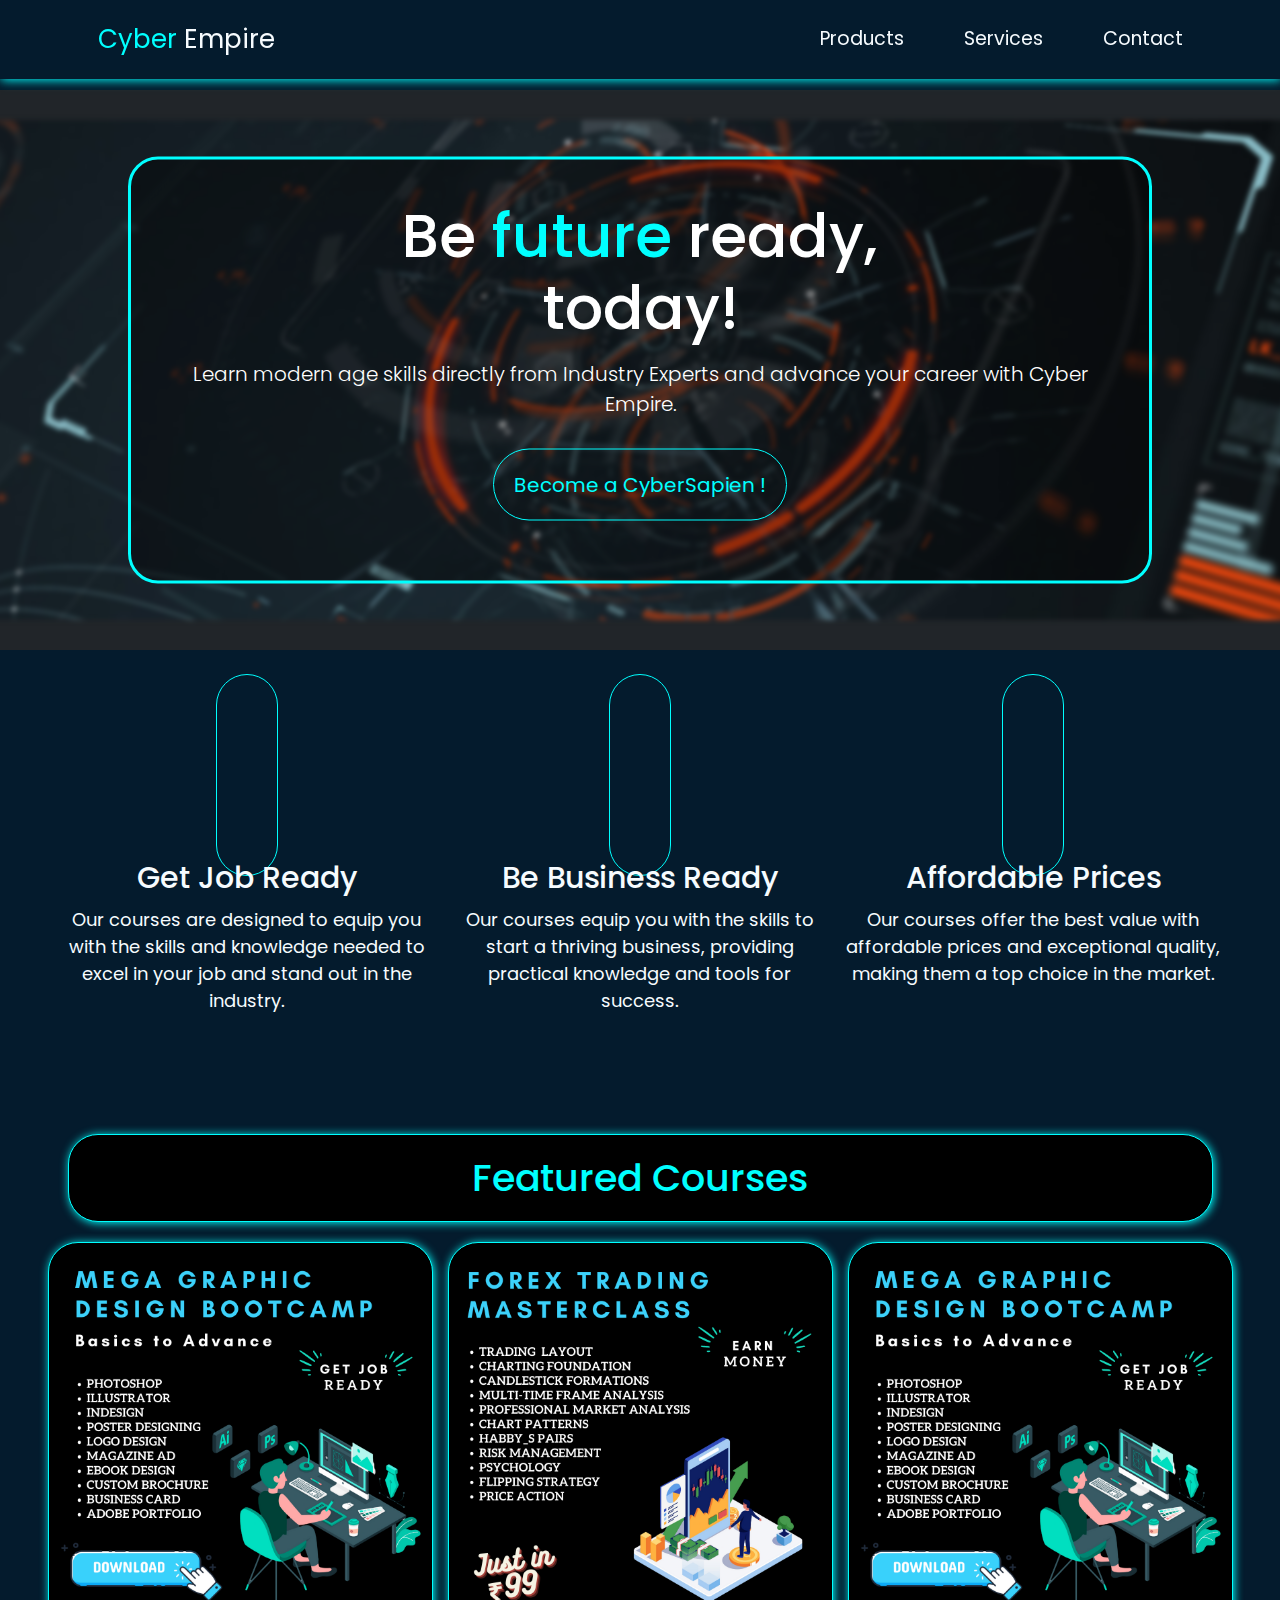
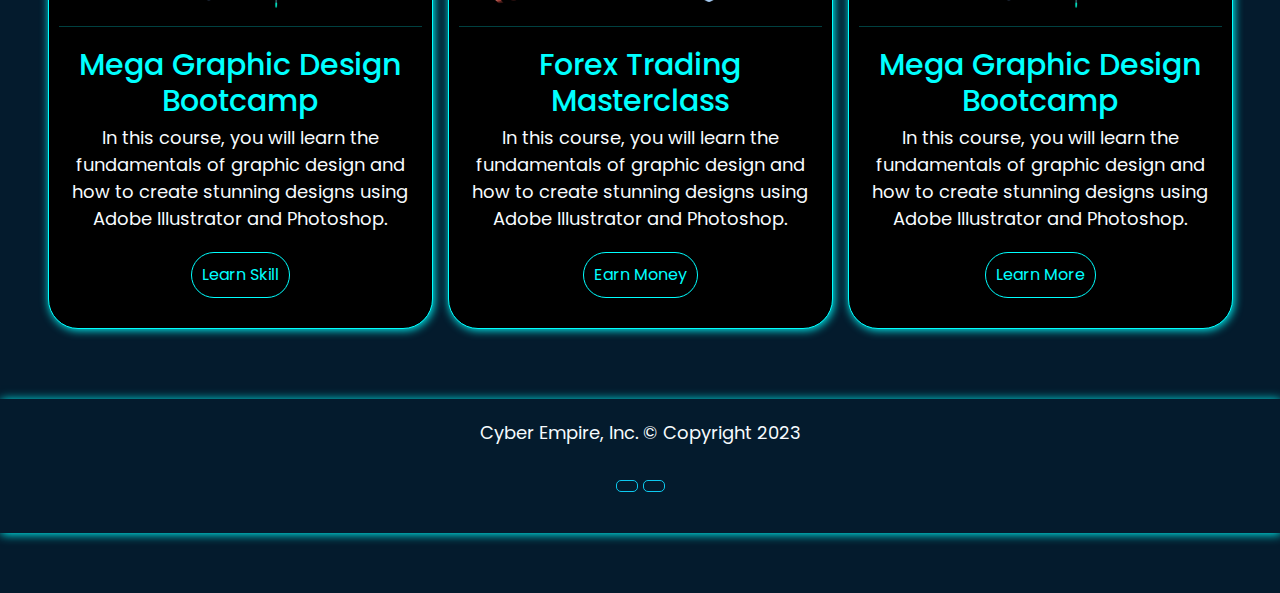
==== index.html @ 4c0ed889 "INITIAL COMMIT" ====
<!DOCTYPE html>
<html lang="en">
    <head>
        <meta charset="UTF-8" />
        <meta name="viewport" content="width=device-width, initial-scale=1.0" />
        <title>Cyber Empire</title>

        <!-- Favicon -->
        <link rel="icon" type="image/png" href="./assets/favicon.png" />

        <!-- Bootstrap 5 CSS CDN link -->
        <link
            rel="stylesheet"
            href="https://cdn.jsdelivr.net/npm/bootstrap@5.2.3/dist/css/bootstrap.min.css"
        />

        <!-- poppins font -->
        <link rel="preconnect" href="https://fonts.googleapis.com" />
        <link rel="preconnect" href="https://fonts.gstatic.com" crossorigin />
        <link
            href="https://fonts.googleapis.com/css2?family=Poppins:wght@700&display=swap"
            rel="stylesheet"
        />

        <!-- Font AweSome -->
        <link
            rel="stylesheet"
            href="https://cdnjs.cloudflare.com/ajax/libs/font-awesome/6.4.0/css/all.min.css"
            integrity="sha512-iecdLmaskl7CVkqkXNQ/ZH/XLlvWZOJyj7Yy7tcenmpD1ypASozpmT/E0iPtmFIB46ZmdtAc9eNBvH0H/ZpiBw=="
            crossorigin="anonymous"
            referrerpolicy="no-referrer"
        />

        <!-- Custom File Links -->
        <link rel="stylesheet" href="css/style.css" />
    </head>

    <body>
        <header>
            <!-- Navbar Section -->
            <nav class="navbar navbar-expand-lg nav-style fixed-top">
                <div class="container">
                    <a href="#" class="navbar-brand">
                        <span>Cyber</span> Empire
                    </a>

                    <button
                        class="navbar-toggler"
                        type="button"
                        data-bs-toggle="collapse"
                        data-bs-target="#navmenu"
                    >
                        <i
                            class="fa-solid fa-bars-staggered"
                            style="color: #00ffff"
                        ></i>
                    </button>

                    <div class="collapse navbar-collapse" id="navmenu">
                        <ul class="navbar-nav ms-auto">
                            <li class="nav-item">
                                <a href="./products.html" class="nav-link"
                                    >Products</a
                                >
                            </li>
                            <li class="nav-item">
                                <a href="#services" class="nav-link"
                                    >Services</a
                                >
                            </li>
                            <li class="nav-item">
                                <a href="#contact" class="nav-link">Contact</a>
                            </li>
                        </ul>
                    </div>
                </div>
            </nav>
        </header>

        <main>
            <!-- header -->
            <section class="bg-dark text-white py-5 header-section">
                <!-- <div class="container"> -->
                <div class="row">
                    <div class="header-img img-fluid"></div>
                    <div class="col-md-12 header-text">
                        <h1 class="text-center mb-4">
                            Be <span>future</span>
                            ready,
                            <br />
                            today!
                        </h1>
                        <p class="lead text-center">
                            Learn modern age skills directly from Industry
                            Experts and advance your career with Cyber Empire.
                        </p>
                        <a
                            type="button"
                            class="btn btn-outline-info btn-rounded"
                            data-mdb-ripple-color="dark"
                            href="./products.html"
                        >
                            Become a CyberSapien !
                        </a>
                    </div>
                </div>
                <!-- </div> -->
            </section>

            <!-- Features Section -->
            <section class="features-section">
                <div class="container-fluid">
                    <div class="row">
                        <div class="col-md-4">
                            <div class="feature-box">
                                <i
                                    class="fa-solid fa-user-tie"
                                    style="color: #00ffff"
                                ></i>
                                <h3>Get Job Ready</h3>
                                <p>
                                    Our courses are designed to equip you with
                                    the skills and knowledge needed to excel in
                                    your job and stand out in the industry.
                                </p>
                            </div>
                        </div>
                        <div class="col-md-4">
                            <div class="feature-box">
                                <i
                                    class="fa-solid fa-building"
                                    style="color: #00ffff"
                                ></i>
                                <h3>Be Business Ready</h3>
                                <p>
                                    Our courses equip you with the skills to
                                    start a thriving business, providing
                                    practical knowledge and tools for success.
                                </p>
                            </div>
                        </div>
                        <div class="col-md-4">
                            <div class="feature-box">
                                <i
                                    class="fa-solid fa-indian-rupee-sign"
                                    style="color: #00ffff"
                                ></i>
                                <h3>Affordable Prices</h3>
                                <p>
                                    Our courses offer the best value with
                                    affordable prices and exceptional quality,
                                    making them a top choice in the market.
                                </p>
                            </div>
                        </div>
                    </div>
                </div>
            </section>

            <!-- Courses Section -->
            <section class="courses-section">
                <div class="container-fluid">
                    <div class="row">
                        <div class="col-md-12">
                            <h2>Featured Courses</h2>
                        </div>
                    </div>
                    <div class="row">
                        <div class="col-lg-4 col-sm-10">
                            <div class="card">
                                <img
                                    src="./assets/course-1.png"
                                    alt="Course 1"
                                    class="card-img-top"
                                />
                                <hr />
                                <div class="card-body">
                                    <h3 class="card-title">
                                        Mega Graphic Design Bootcamp
                                    </h3>
                                    <p class="card-text">
                                        In this course, you will learn the
                                        fundamentals of graphic design and how
                                        to create stunning designs using Adobe
                                        Illustrator and Photoshop.
                                    </p>
                                    <a
                                        type="button"
                                        class="btn btn-outline-info btn-rounded"
                                        data-mdb-ripple-color="dark"
                                        href="./store/mega-graphic/index.html"
                                    >
                                        Learn Skill
                                    </a>
                                </div>
                            </div>
                        </div>
                        <div class="col-lg-4 col-sm-10">
                            <div class="card">
                                <img
                                    src="./assets/course-2.png"
                                    alt="Course 2"
                                    class="card-img-top"
                                />
                                <hr />
                                <div class="card-body">
                                    <h3 class="card-title">
                                        Forex Trading Masterclass
                                    </h3>
                                    <p class="card-text">
                                        In this course, you will learn the
                                        fundamentals of graphic design and how
                                        to create stunning designs using Adobe
                                        Illustrator and Photoshop.
                                    </p>
                                    <a
                                        type="button"
                                        class="btn btn-outline-info btn-rounded"
                                        data-mdb-ripple-color="dark"
                                        href="./store/trading/index.html"
                                    >
                                        Earn Money
                                    </a>
                                </div>
                            </div>
                        </div>
                        <div class="col-lg-4 col-sm-10">
                            <div class="card">
                                <img
                                    src="./assets/course-1.png"
                                    alt="Course 3"
                                    class="card-img-top"
                                />
                                <hr />
                                <div class="card-body">
                                    <h3 class="card-title">
                                        Mega Graphic Design Bootcamp
                                    </h3>
                                    <p class="card-text">
                                        In this course, you will learn the
                                        fundamentals of graphic design and how
                                        to create stunning designs using Adobe
                                        Illustrator and Photoshop.
                                    </p>
                                    <a
                                        type="button"
                                        class="btn btn-outline-info btn-rounded"
                                        data-mdb-ripple-color="dark"
                                        href="./store/mega-graphic/index.html"
                                    >
                                        Learn More
                                    </a>
                                </div>
                            </div>
                        </div>
                    </div>
                </div>
            </section>
        </main>

        <footer>
            <p>Cyber Empire, Inc. © Copyright 2023</p>

            <!-- Grid container -->
            <div class="container p-4 pb-0">
                <!-- Section: Social media -->
                <section class="mb-4">
                    <!-- Facebook -->
                    <a
                        class="btn btn-outline-info btn-lg btn-floating"
                        href="https://www.facebook.com/officialcyberempire"
                        role="button"
                        target="_blank"
                        ><i class="fab fa-facebook-f"></i
                    ></a>

                    <!-- Instagram -->
                    <a
                        class="btn btn-outline-info btn-lg btn-floating"
                        href="https://www.instagram.com/cyberempire.wg/"
                        role="button"
                        target="_blank"
                    >
                        <i class="fab fa-instagram"></i>
                    </a>
                </section>
                <!-- Section: Social media -->
            </div>
            <!-- Grid container -->
        </footer>

        <!-- Bootstrap 5 JS CDN Link -->
        <script src="https://cdn.jsdelivr.net/npm/bootstrap@5.2.3/dist/js/bootstrap.bundle.min.js"></script>

        <!-- Custom JS Link -->
        <script src="js/main.js"></script>
    </body>
</html>
---- css/style.css ----
* {
    box-sizing: border-box;
    margin: 0;
    padding: 0;
}

:root {
    /* Background Color */
    --primary-color: #041b2d;
    --secondary-color: #f6fbfe;
    --blue: #0179fc;
}

html {
    font-size: 62.5%;
}

body {
    background-color: var(--primary-color);
    color: var(--secondary-color);
    font-family: "Poppins", sans-serif;
    padding-bottom: 6rem;
    text-align: center;
    font-size: 1.8rem;
}
@media (max-width: 979px) {
    body {
        padding-bottom: 0px;
    }
}

a {
    text-decoration: none;
}

::-webkit-scrollbar {
    width: 0.85rem;
}

::-webkit-scrollbar-track {
    background: black;
}

::-webkit-scrollbar-thumb {
    border-radius: 1.5rem;
    background: cyan;
}

/* navbar */
.nav-style {
    background-color: var(--primary-color);
    box-shadow: 0.1rem 0.1rem 1rem cyan;
}
.nav-style button {
    font-size: 2rem;
}
.nav-style a {
    color: var(--secondary-color);
    margin-left: 2rem;
    font-size: 2.6rem;
}
.nav-style a:hover {
    color: cyan;
}
.nav-style a span {
    color: cyan;
}
#navmenu a {
    font-size: 1.9rem;
    padding: 2rem;
}
#navmenu a:hover {
    color: cyan;
}
#navmenu a:active {
    color: cyan;
}

/* header */

.header-section {
    margin-top: 9rem;
    overflow: hidden;
    position: relative;
}
.header-img {
    background-image: url(../assets/back.jpg);
    filter: blur(0.25rem);
    -webkit-filter: blur(0.25rem);
    background-size: cover;
    background-position: center center;
    background-repeat: no-repeat;
    height: 50rem;
}
.header-text {
    position: absolute;
    top: 50%;
    left: 50%;
    transform: translate(-50%, -50%);
    background-color: rgb(0, 0, 0); /* Fallback color */
    background-color: rgba(0, 0, 0, 0.4); /* Black w/opacity/see-through */
    color: white;
    font-weight: bold;
    border: 0.3rem solid cyan;
    border-radius: 3rem;
    /* position: absolute; */
    top: 50%;
    left: 50%;
    transform: translate(-50%, -50%);
    z-index: 2;
    width: 80%;
    padding: 4rem;
    text-align: center;
}
.header-text h1 {
    font-size: 6rem;
}
.header-text h1 span {
    color: cyan;
}
.header-text p {
    font-size: 2rem;
}
.header-text a {
    padding: 2rem;
    font-size: 2rem;
    margin: 2rem;
    color: cyan;
    border: 1px solid cyan;
    border-radius: 5rem;
}
.header-text a:hover {
    background-color: cyan;
    color: black;
}

/*  Features Section  */
.features-section {
    margin: 5rem;
}
.feature-box h3 {
    font-size: 3rem;
    margin: 1rem;
}
.feature-box i {
    font-size: 10rem;
    margin: 2rem;
    border: 0.1rem solid cyan;
    border-radius: 30rem;
    padding: 3rem;
}

/* Courses Section  */
.courses-section {
    margin: 4rem;
    margin-top: 9rem;
    display: flex;
    flex-wrap: wrap;
    justify-content: center;
    align-items: center;
    text-align: center;
}
.courses-section h2 {
    background-color: black;
    color: cyan;
    font-size: 3.8rem;
    margin: 2rem;
    padding: 2rem;
    border: 0.1rem solid cyan;
    border-radius: 3rem;
    box-shadow: 0.1rem 0.1rem 1rem cyan;
}
.courses-section .card {
    background-color: black;
    color: cyan;
    padding: 1rem;
    border: 0.1rem solid cyan;
    border-radius: 3rem;
    box-shadow: 0.1rem 0.1rem 1rem cyan;
    margin-bottom: 3rem;
}
.courses-section .card-body h3 {
    font-size: 3rem;
}
.courses-section .card-body .card-text {
    color: var(--secondary-color);
}
.courses-section .card-body a {
    font-size: 1.6rem;
    color: cyan;
    border: 0.1rem solid cyan;
    border-radius: 3rem;
    margin: 1rem;
    padding: 1rem;
}
.courses-section .card-body a:hover {
    background-color: cyan;
    color: black;
}

/* footer  */
footer {
    margin-top: 4rem;
    margin-bottom: 0;
    padding: 2rem;
    box-shadow: 0.1rem 0.1rem 1rem cyan;
}

footer a i {
    color: cyan;
    font-size: 2.5rem;
}

/* reponsive code */
@media (max-width: 998px) {
    html {
        font-size: 55%;
    }
}

@media (max-width: 768px) {
    html {
        font-size: 45%;
    }
}
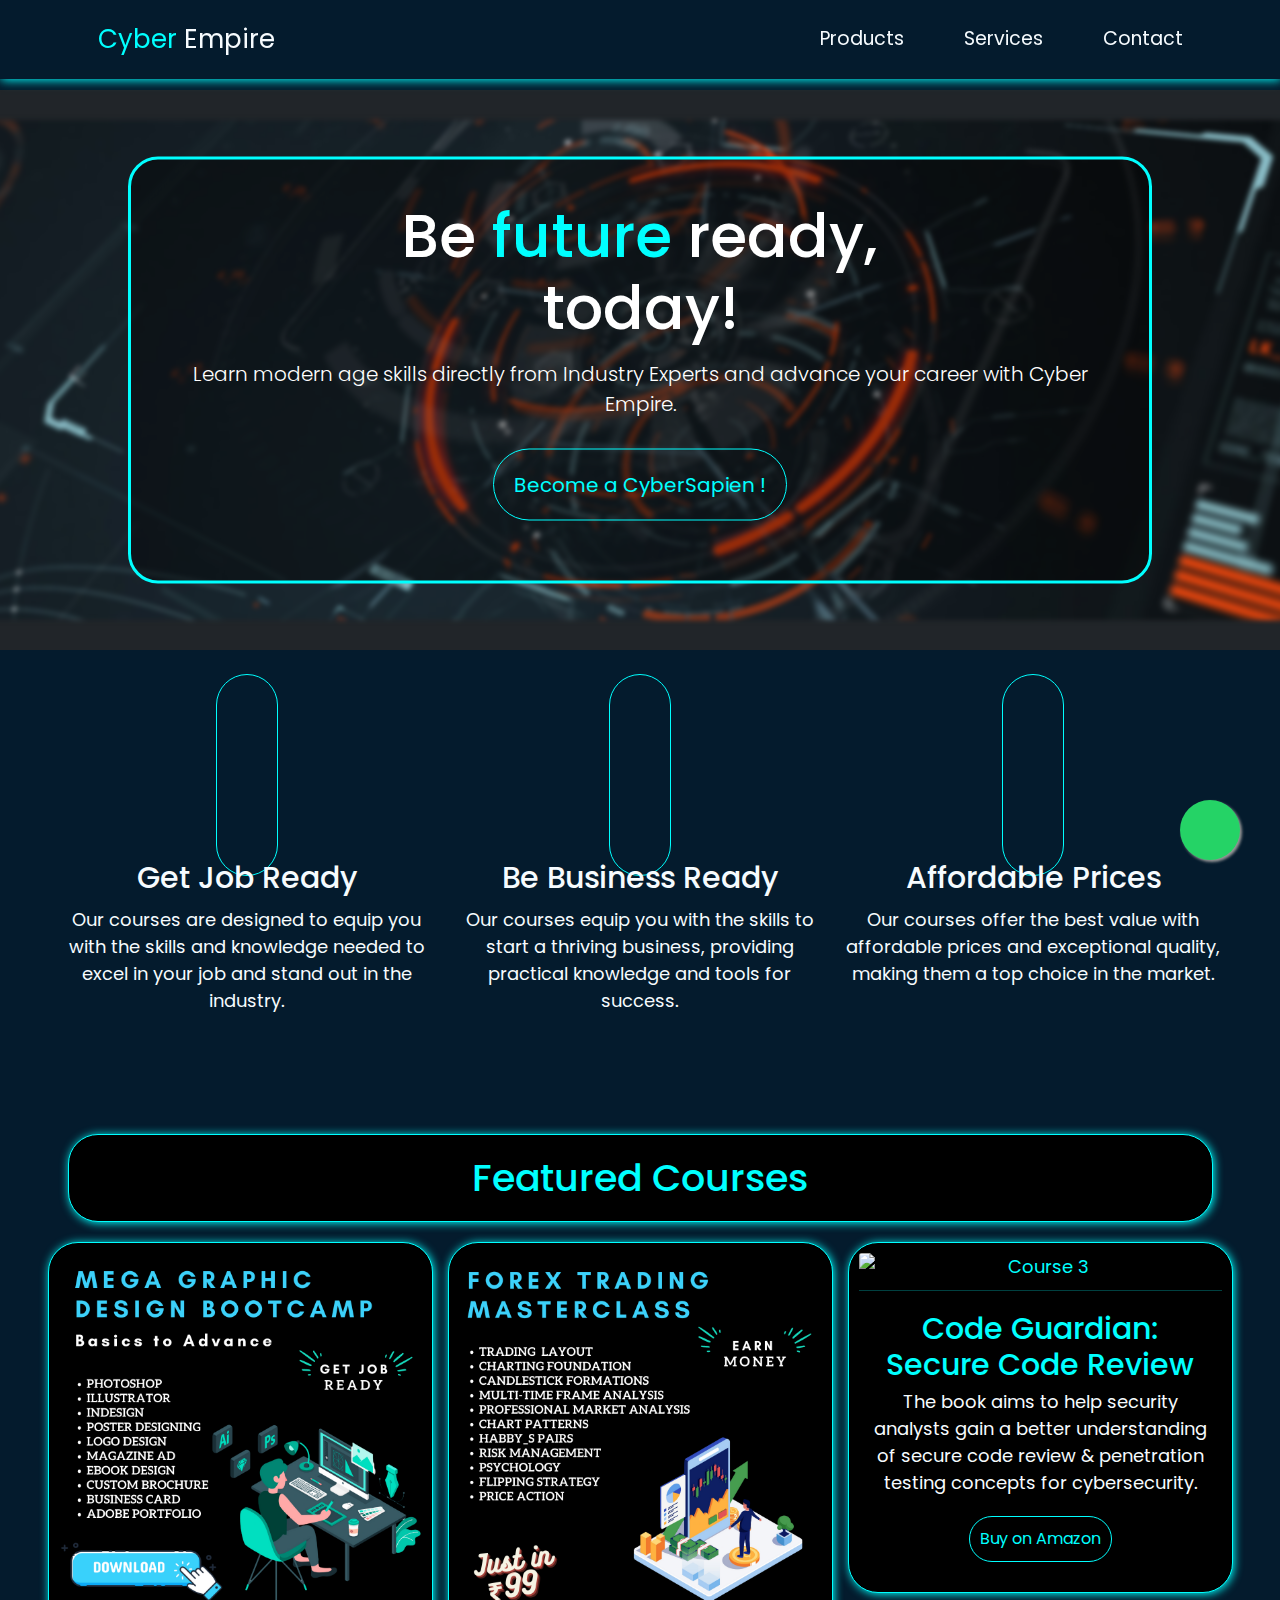
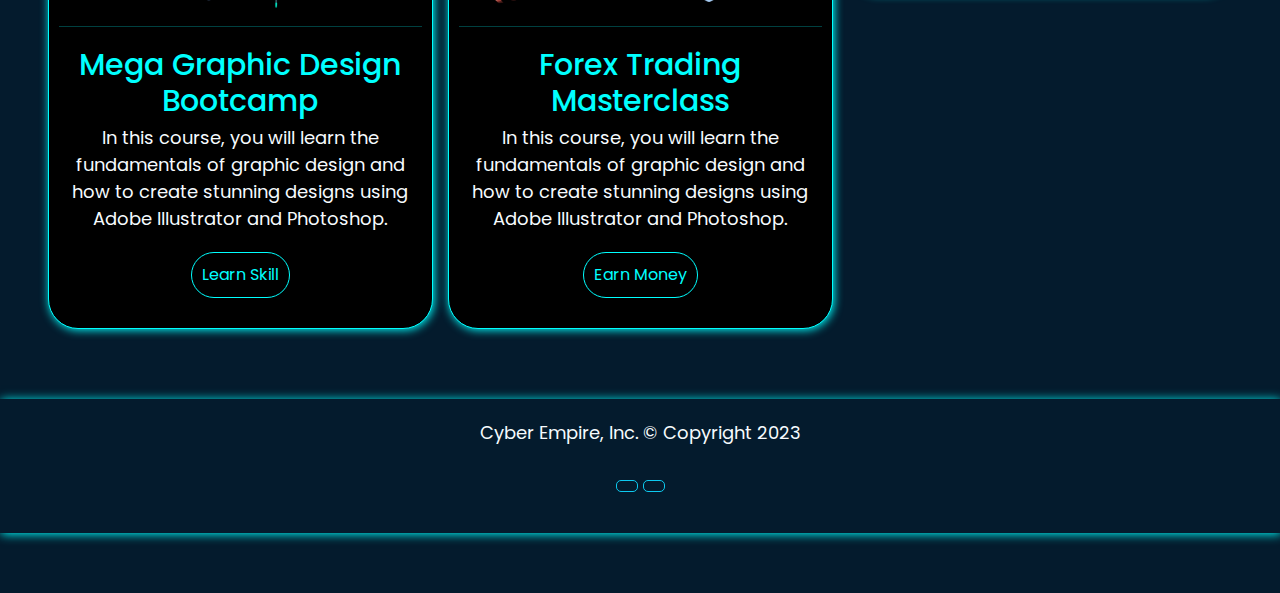
==== commit 1180fd12: "Update" ====
--- a/index.html
+++ b/index.html
@@ -36,6 +36,11 @@
     </head>
 
     <body>
+        <!-- whatsapp floating icon -->
+        <a href="https://wa.link/ekag57" class="float" target="_blank">
+            <i class="fa-brands fa-whatsapp my-float"></i>
+        </a>
+
         <header>
             <!-- Navbar Section -->
             <nav class="navbar navbar-expand-lg nav-style fixed-top">
@@ -227,28 +232,28 @@
                         <div class="col-lg-4 col-sm-10">
                             <div class="card">
                                 <img
-                                    src="./assets/course-1.png"
+                                    src="./assets/course-3.png"
                                     alt="Course 3"
                                     class="card-img-top"
                                 />
                                 <hr />
                                 <div class="card-body">
                                     <h3 class="card-title">
-                                        Mega Graphic Design Bootcamp
+                                        Code Guardian: Secure Code Review
                                     </h3>
                                     <p class="card-text">
-                                        In this course, you will learn the
-                                        fundamentals of graphic design and how
-                                        to create stunning designs using Adobe
-                                        Illustrator and Photoshop.
+                                        The book aims to help security analysts
+                                        gain a better understanding of secure
+                                        code review & penetration testing
+                                        concepts for cybersecurity.
                                     </p>
                                     <a
                                         type="button"
                                         class="btn btn-outline-info btn-rounded"
                                         data-mdb-ripple-color="dark"
-                                        href="./store/mega-graphic/index.html"
+                                        href="https://www.amazon.in/dp/B0C55SKWRY"
                                     >
-                                        Learn More
+                                        Buy on Amazon
                                     </a>
                                 </div>
                             </div>
--- a/css/style.css
+++ b/css/style.css
@@ -44,6 +44,26 @@
 ::-webkit-scrollbar-thumb {
     border-radius: 1.5rem;
     background: cyan;
+}
+
+/* whatsapp floating icon */
+.float {
+    position: fixed;
+    width: 6rem;
+    height: 6rem;
+    bottom: 4rem;
+    right: 4rem;
+    background-color: #25d366;
+    color: #fff;
+    border-radius: 5rem;
+    text-align: center;
+    font-size: 3rem;
+    box-shadow: .2rem .2rem .3rem #999;
+    z-index: 100;
+}
+
+.my-float {
+    margin-top: 1.6rem;
 }
 
 /* navbar */
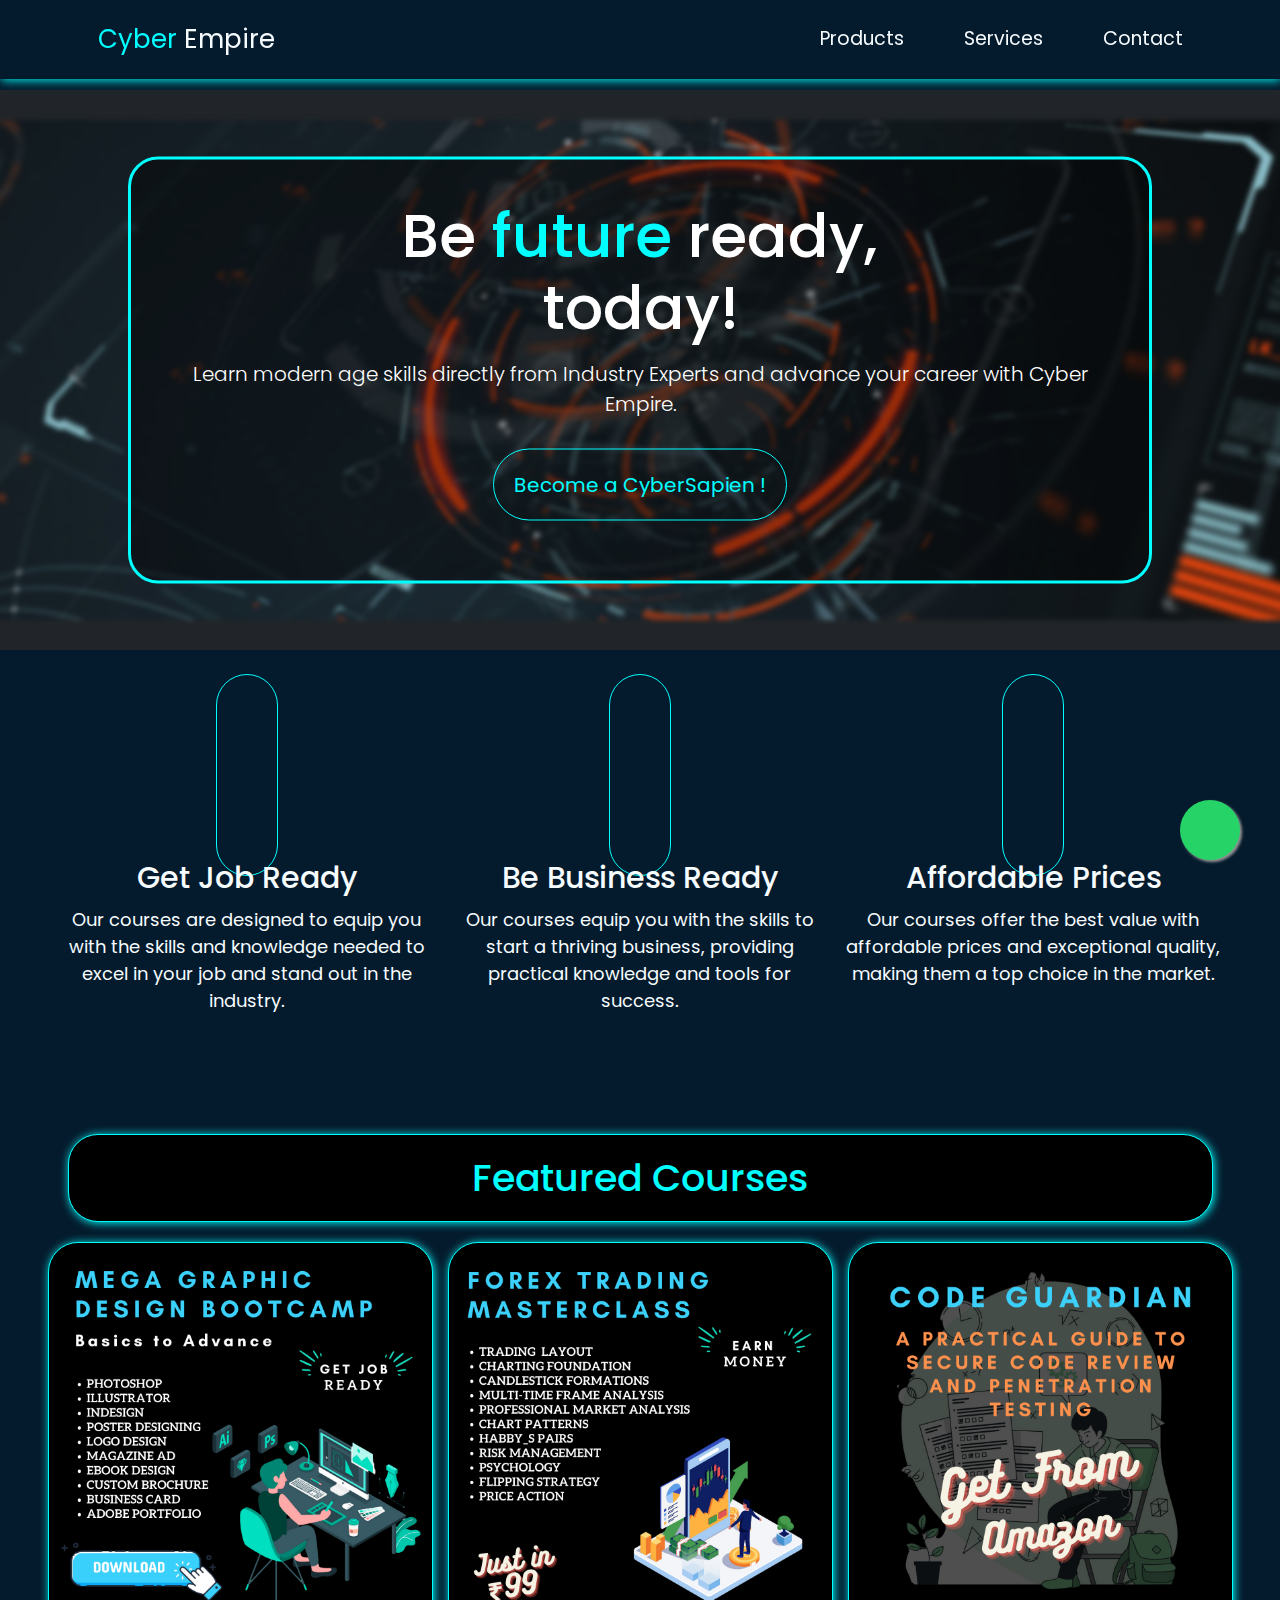
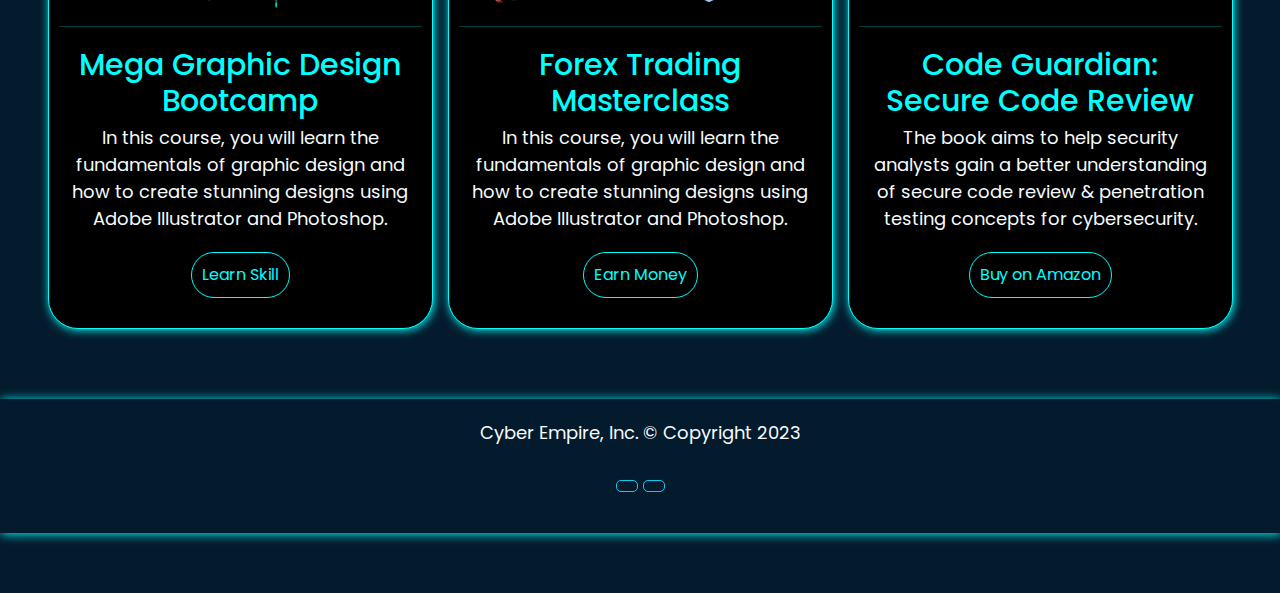
==== commit e15bcc95: "Added google tracking code" ====
--- a/index.html
+++ b/index.html
@@ -34,6 +34,20 @@
         <!-- Custom File Links -->
         <link rel="stylesheet" href="css/style.css" />
     </head>
+    <!-- Google tag (gtag.js) -->
+    <script
+        async
+        src="https://www.googletagmanager.com/gtag/js?id=G-SGC86KRC0S"
+    ></script>
+    <script>
+        window.dataLayer = window.dataLayer || [];
+        function gtag() {
+            dataLayer.push(arguments);
+        }
+        gtag("js", new Date());
+
+        gtag("config", "G-SGC86KRC0S");
+    </script>
 
     <body>
         <!-- whatsapp floating icon -->
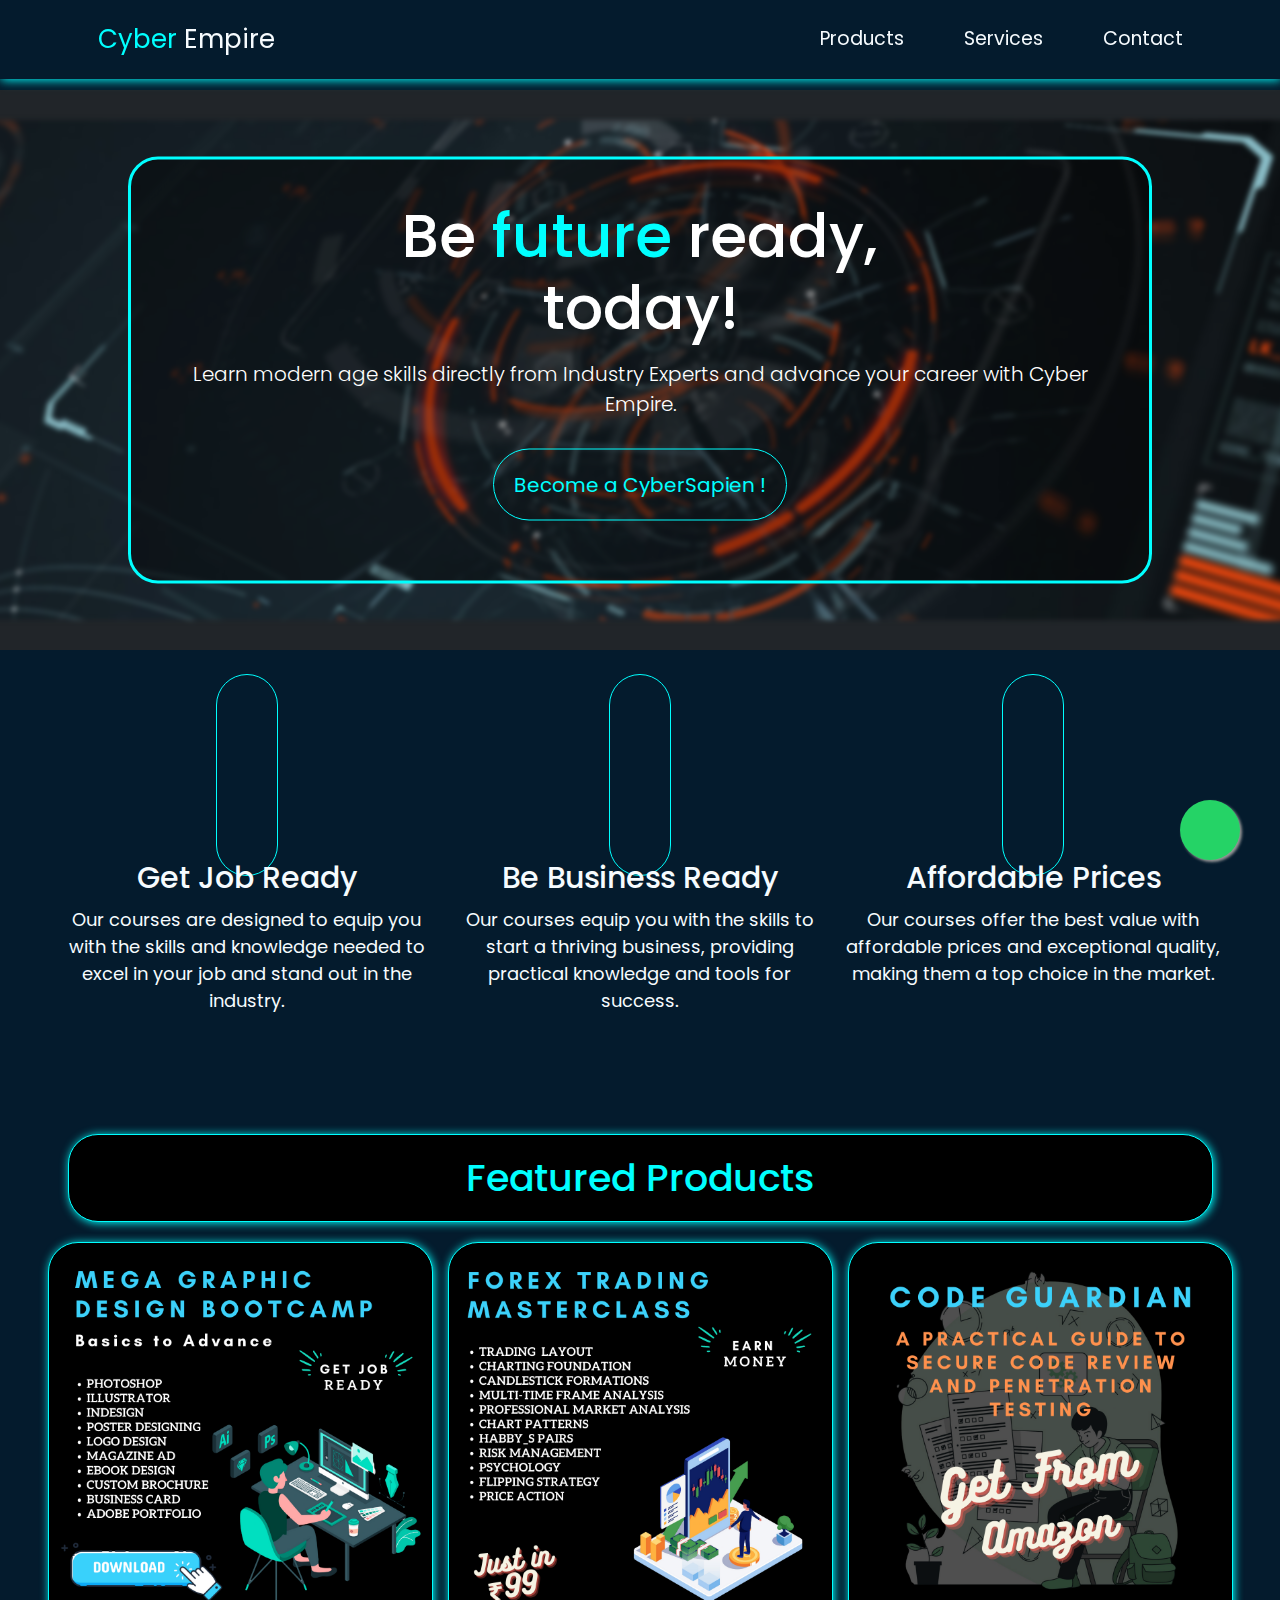
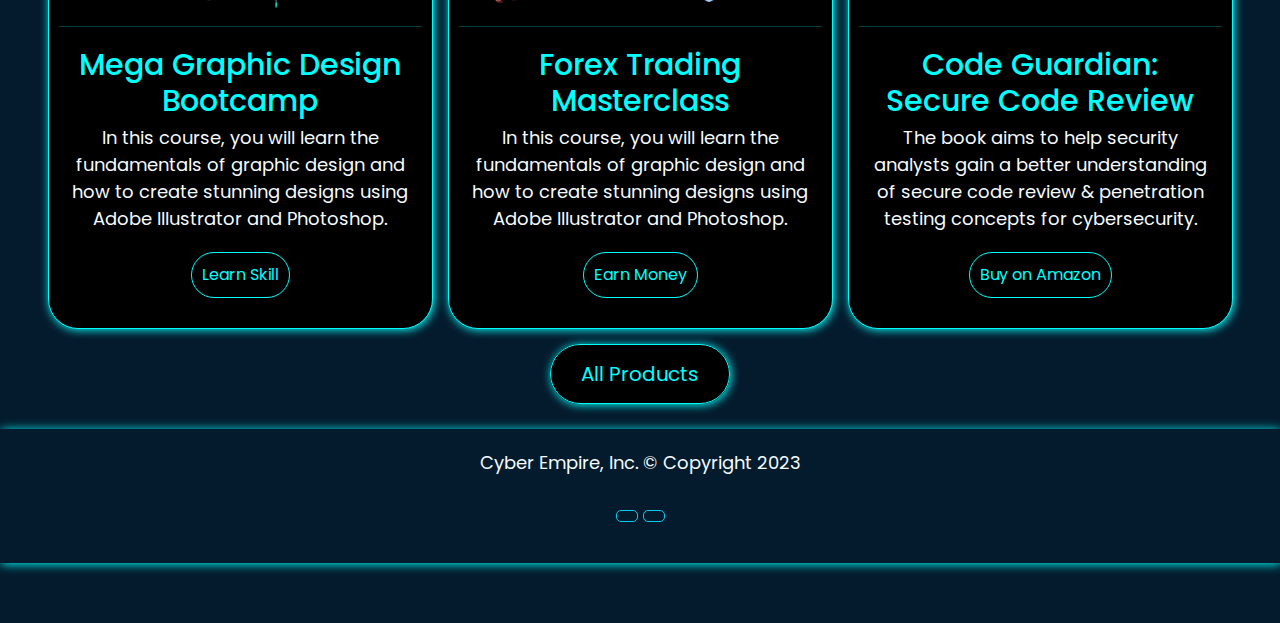
==== commit 3884bdad: "Added jee advance subscription" ====
--- a/index.html
+++ b/index.html
@@ -181,7 +181,7 @@
                 <div class="container-fluid">
                     <div class="row">
                         <div class="col-md-12">
-                            <h2>Featured Courses</h2>
+                            <h2>Featured Products</h2>
                         </div>
                     </div>
                     <div class="row">
@@ -273,6 +273,7 @@
                             </div>
                         </div>
                     </div>
+                    <a id="all" href="products.html">All Products</a>
                 </div>
             </section>
         </main>
--- a/css/style.css
+++ b/css/style.css
@@ -218,6 +218,21 @@
     color: black;
 }
 
+#all {
+    background-color: black;
+    color: cyan;
+    font-size: 2rem;
+    padding: 1.5rem 3rem 1.5rem;
+    border: 0.1rem solid cyan;
+    border-radius: 3rem;
+    box-shadow: 0.1rem 0.1rem 1rem cyan;
+}
+#all:hover {
+    background-color: cyan;
+    color: black;
+    box-shadow: none;
+}
+
 /* footer  */
 footer {
     margin-top: 4rem;
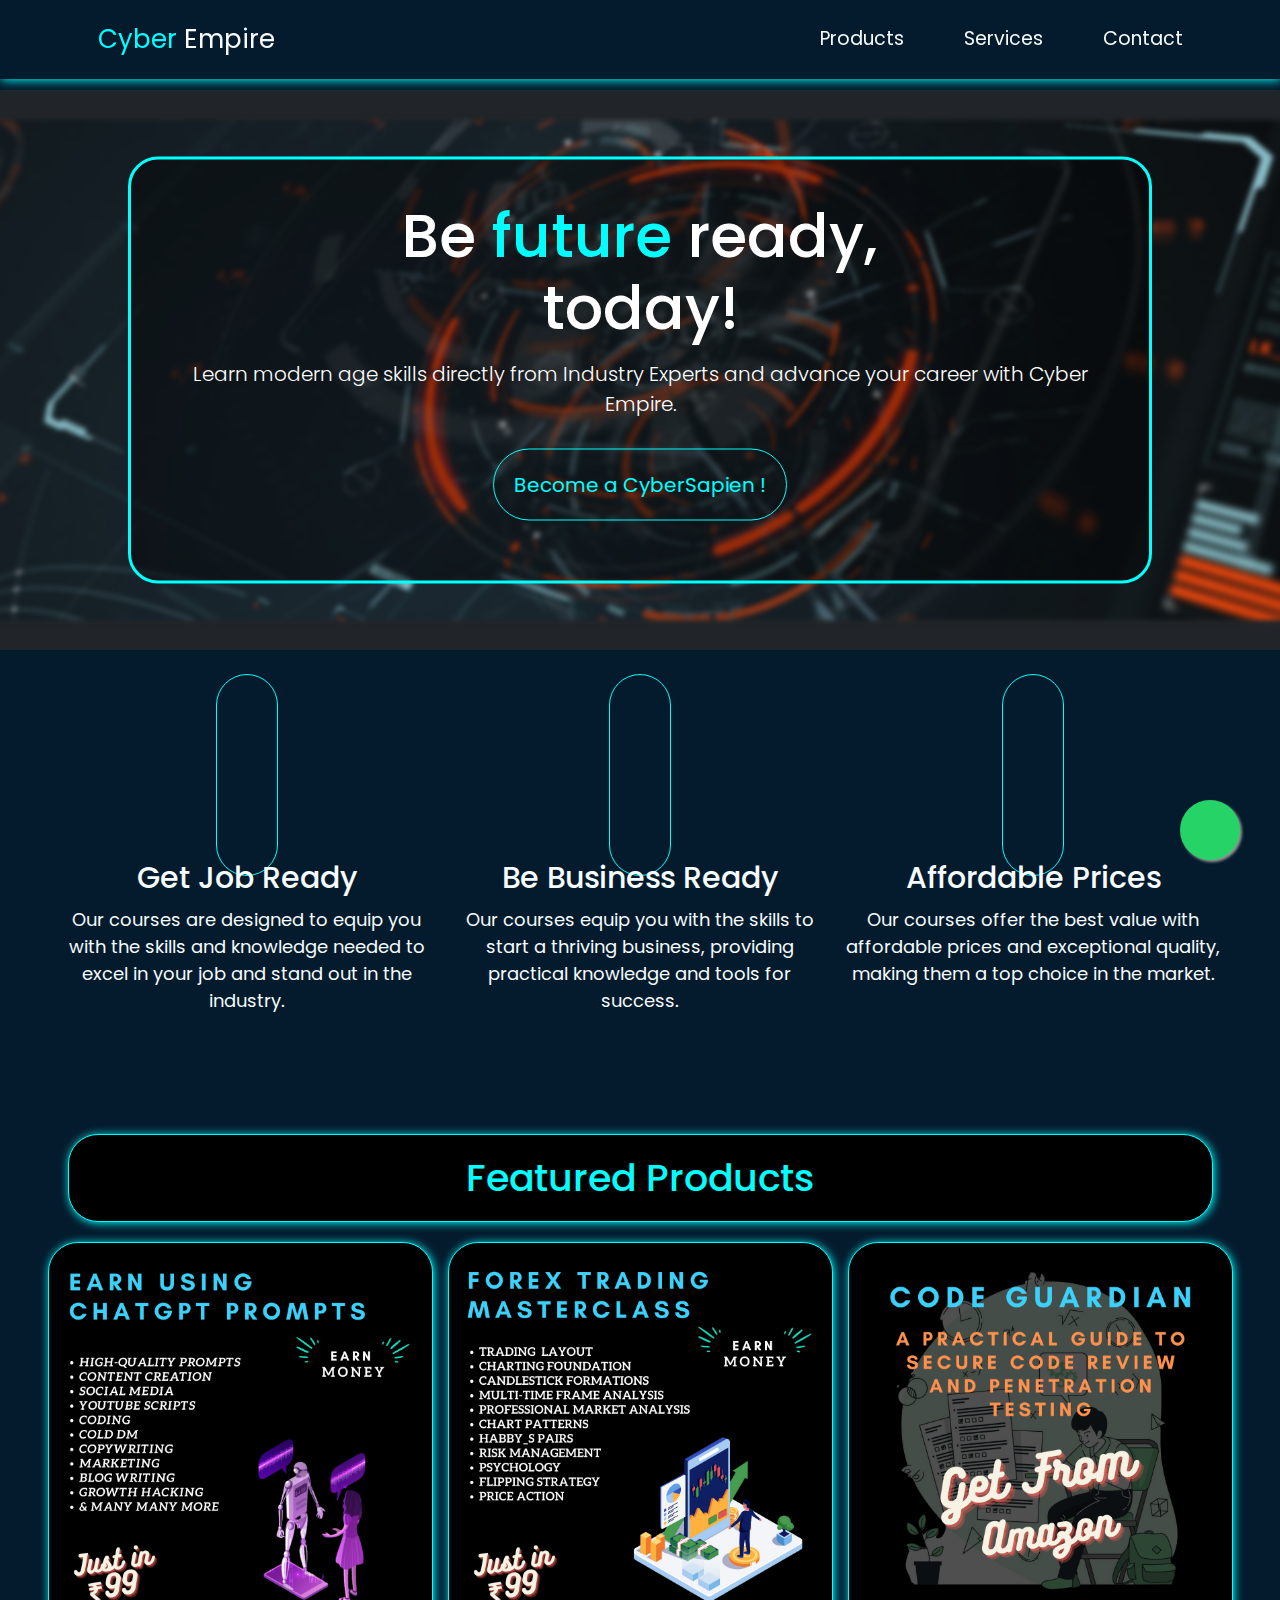
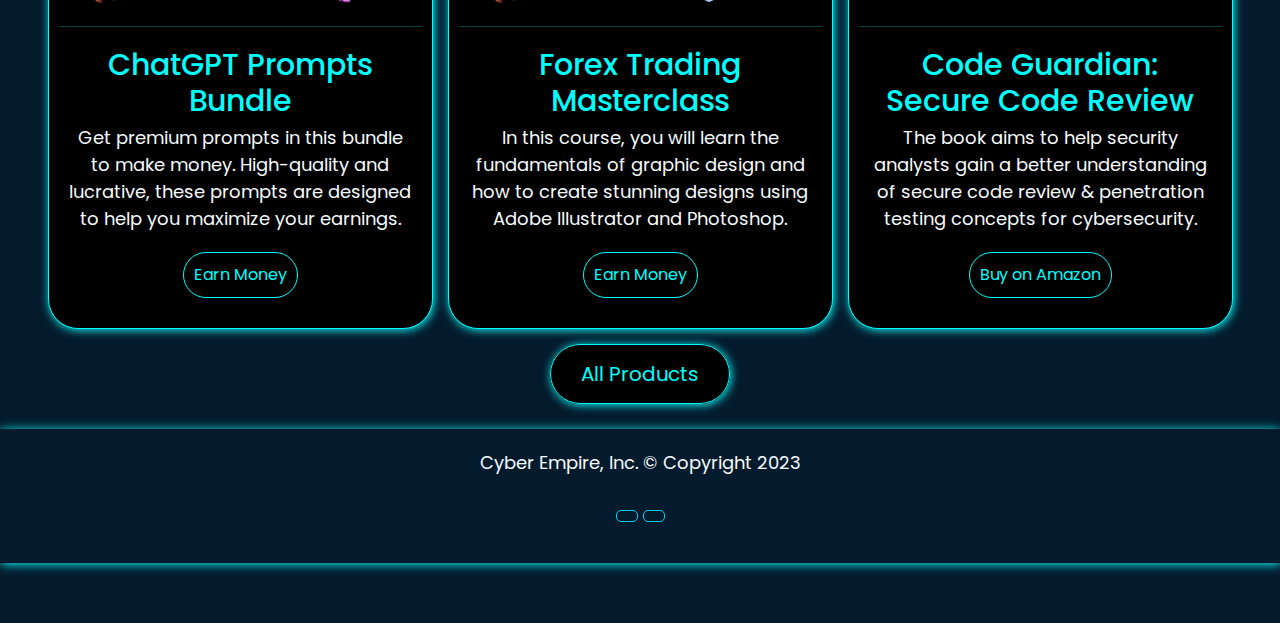
==== commit f842d8c3: "App Update" ====
--- a/index.html
+++ b/index.html
@@ -51,7 +51,7 @@
 
     <body>
         <!-- whatsapp floating icon -->
-        <a href="https://wa.link/ekag57" class="float" target="_blank">
+        <a href="wa.link/8ji9qw" class="float" target="_blank">
             <i class="fa-brands fa-whatsapp my-float"></i>
         </a>
 
@@ -59,7 +59,7 @@
             <!-- Navbar Section -->
             <nav class="navbar navbar-expand-lg nav-style fixed-top">
                 <div class="container">
-                    <a href="#" class="navbar-brand">
+                    <a href="index.html" class="navbar-brand">
                         <span>Cyber</span> Empire
                     </a>
 
@@ -78,17 +78,19 @@
                     <div class="collapse navbar-collapse" id="navmenu">
                         <ul class="navbar-nav ms-auto">
                             <li class="nav-item">
-                                <a href="./products.html" class="nav-link"
+                                <a href="products.html" class="nav-link"
                                     >Products</a
                                 >
                             </li>
                             <li class="nav-item">
-                                <a href="#services" class="nav-link"
+                                <a href="services.html" class="nav-link"
                                     >Services</a
                                 >
                             </li>
                             <li class="nav-item">
-                                <a href="#contact" class="nav-link">Contact</a>
+                                <a href="contact.html" class="nav-link"
+                                    >Contact</a
+                                >
                             </li>
                         </ul>
                     </div>
@@ -188,28 +190,28 @@
                         <div class="col-lg-4 col-sm-10">
                             <div class="card">
                                 <img
-                                    src="./assets/course-1.png"
+                                    src="./assets/prompt-bundle.png"
                                     alt="Course 1"
                                     class="card-img-top"
                                 />
                                 <hr />
                                 <div class="card-body">
                                     <h3 class="card-title">
-                                        Mega Graphic Design Bootcamp
+                                        ChatGPT Prompts Bundle
                                     </h3>
                                     <p class="card-text">
-                                        In this course, you will learn the
-                                        fundamentals of graphic design and how
-                                        to create stunning designs using Adobe
-                                        Illustrator and Photoshop.
+                                        Get premium prompts in this bundle to
+                                        make money. High-quality and lucrative,
+                                        these prompts are designed to help you
+                                        maximize your earnings.
                                     </p>
                                     <a
                                         type="button"
                                         class="btn btn-outline-info btn-rounded"
                                         data-mdb-ripple-color="dark"
-                                        href="./store/mega-graphic/index.html"
+                                        href="./store/chatgpt-prompts/index.html"
                                     >
-                                        Learn Skill
+                                        Earn Money
                                     </a>
                                 </div>
                             </div>
--- a/css/style.css
+++ b/css/style.css
@@ -233,6 +233,18 @@
     box-shadow: none;
 }
 
+/* contact form */
+.contact-form {
+    text-align: center;
+    border: .1rem solid cyan;
+    border-radius: 6rem;
+    box-shadow: 0.1rem 0.1rem 1rem cyan;
+    width: 70%;
+    margin: 0 auto;
+    margin-top: 15rem;
+    padding-top: 3rem;
+}
+
 /* footer  */
 footer {
     margin-top: 4rem;
